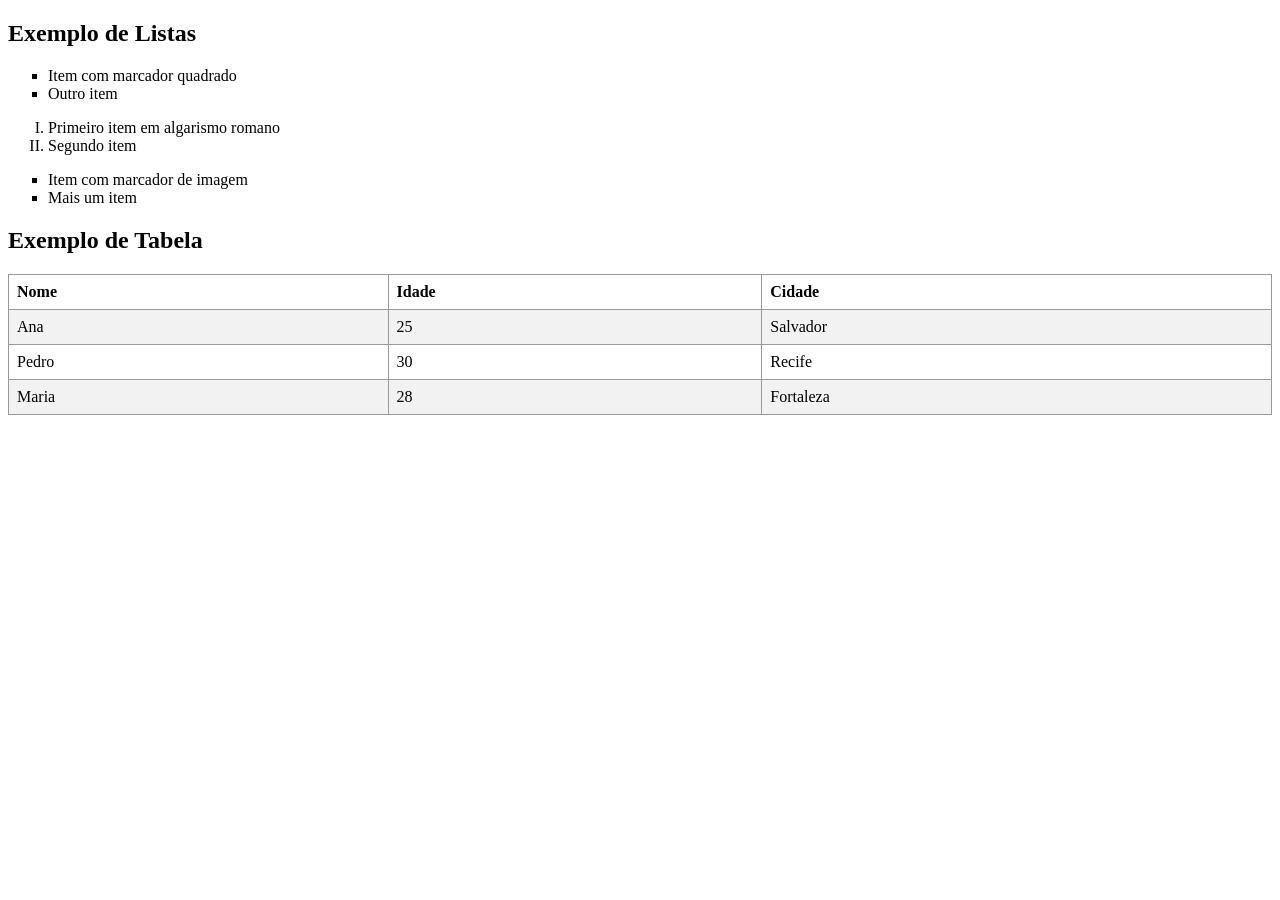
==== CSS-02/index.html @ 4fc199af "CSS-01.2" ====
<!DOCTYPE html>
<html lang="en">

<head>
    <meta charset="UTF-8">
    <meta name="viewport" content="width=device-width, initial-scale=1.0">
    <title> CSS em Listas e Tabelas </title>
    <link rel="stylesheet" href="style.css">
</head>

<body>
    <h2>Exemplo de Listas</h2>
    <ul class="lista1">
        <li>Item com marcador quadrado</li>
        <li>Outro item</li>
    </ul>
    <ol class="lista2">
        <li>Primeiro item em algarismo romano</li>
        <li>Segundo item</li>
    </ol>
    <ul class="lista1">
        <li>Item com marcador de imagem</li>
        <li>Mais um item</li>
    </ul>

    <h2>Exemplo de Tabela</h2>
    <table class="tabela">
        <tr>
            <th>Nome</th>
            <th>Idade</th>
            <th>Cidade</th>
        </tr>
        <tr>
            <td>Ana</td>
            <td>25</td>
            <td>Salvador</td>
        </tr>
        <tr>
            <td>Pedro</td>
            <td>30</td>
            <td>Recife</td>
        </tr>
        <tr>
            <td>Maria</td>
            <td>28</td>
            <td>Fortaleza</td>
        </tr>
    </table>


</body>

</html>
---- CSS-02/style.css ----
.lista1 {
list-style-type: square; /* marcador quadrado */
}
.lista2 {
list-style-type: upper-roman; /* algarismos romanos */
}
.lista3 {
list-style-image: url("icone.png"); /* marcador com
imagem */
}

.tabela {
border-collapse: collapse; /* une bordas adjacentes */
width: 100%;
}
.tabela th, .tabela td {
border: 1px solid #999;
padding: 8px;
text-align: left;
}
.tabela tr:nth-child(even) {
background-color: #f2f2f2; /* linhas alternadas */
}
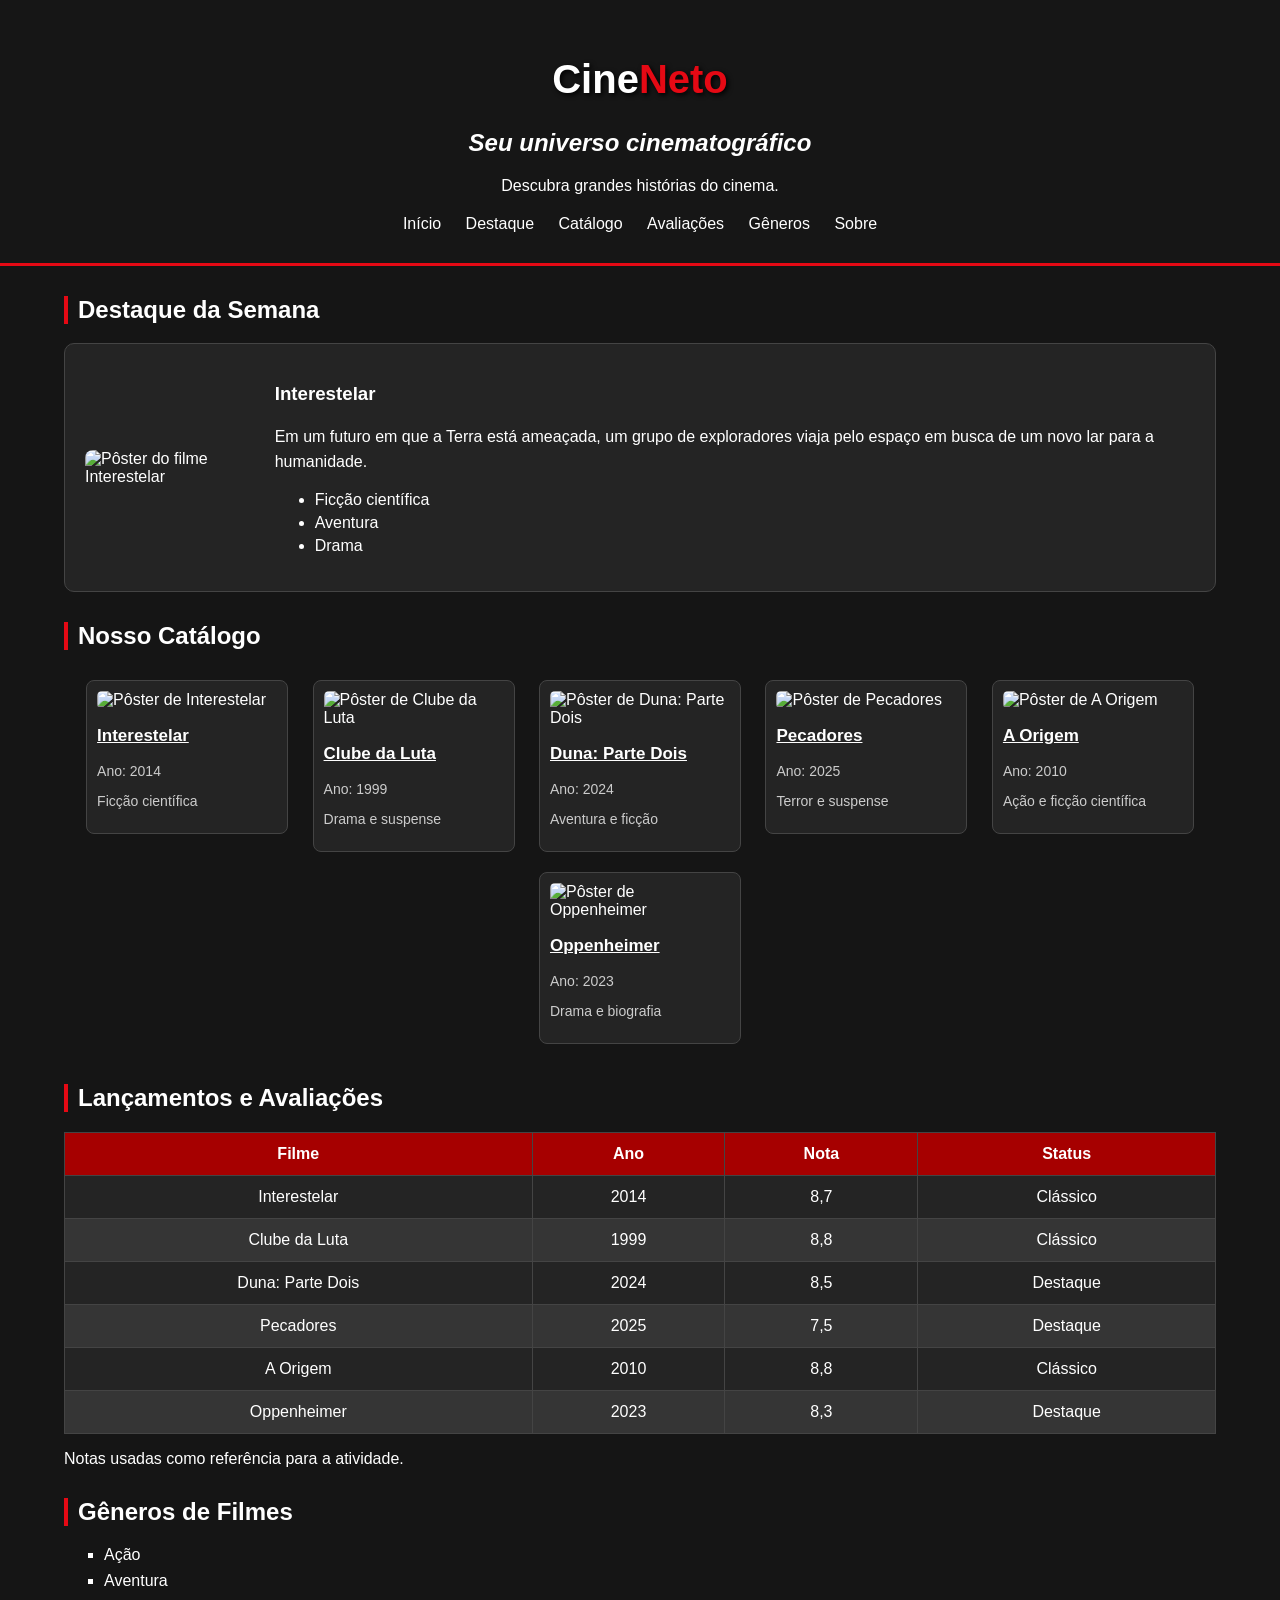
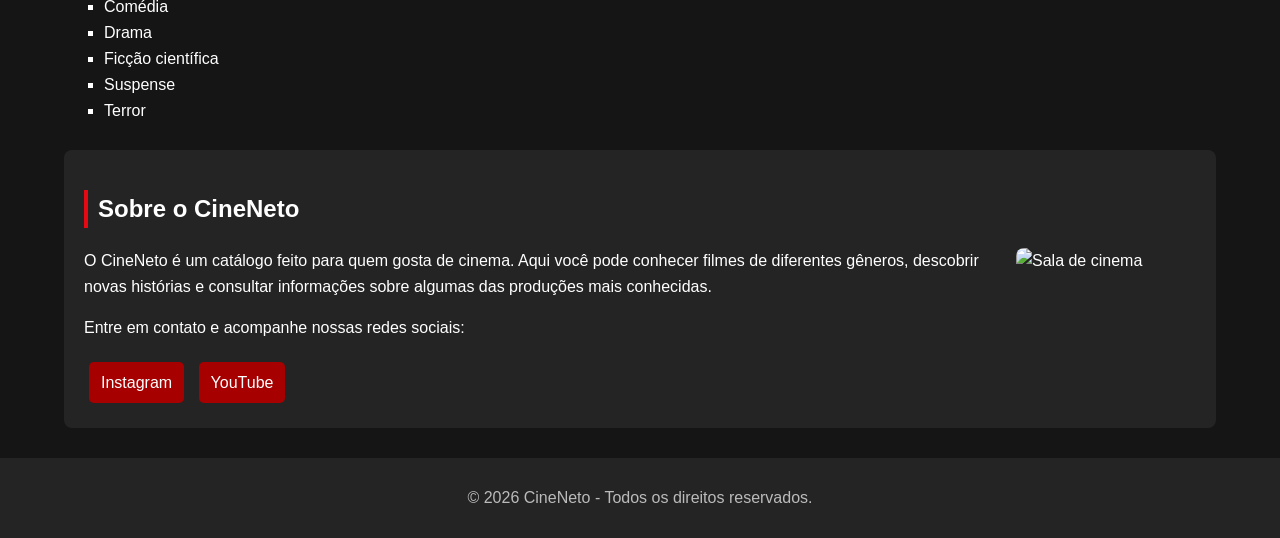
==== commit 9f0049d7: "CSS2 código do CSS2" ====
--- a/CSS-02/index.html
+++ b/CSS-02/index.html
@@ -1,53 +1,212 @@
+
 <!DOCTYPE html>
-<html lang="en">
-
+<html lang="pt-BR">
 <head>
     <meta charset="UTF-8">
     <meta name="viewport" content="width=device-width, initial-scale=1.0">
-    <title> CSS em Listas e Tabelas </title>
+    <title>CineNeto - Catálogo de Filmes</title>
     <link rel="stylesheet" href="style.css">
 </head>
-
 <body>
-    <h2>Exemplo de Listas</h2>
-    <ul class="lista1">
-        <li>Item com marcador quadrado</li>
-        <li>Outro item</li>
-    </ul>
-    <ol class="lista2">
-        <li>Primeiro item em algarismo romano</li>
-        <li>Segundo item</li>
-    </ol>
-    <ul class="lista1">
-        <li>Item com marcador de imagem</li>
-        <li>Mais um item</li>
-    </ul>
-
-    <h2>Exemplo de Tabela</h2>
-    <table class="tabela">
-        <tr>
-            <th>Nome</th>
-            <th>Idade</th>
-            <th>Cidade</th>
-        </tr>
-        <tr>
-            <td>Ana</td>
-            <td>25</td>
-            <td>Salvador</td>
-        </tr>
-        <tr>
-            <td>Pedro</td>
-            <td>30</td>
-            <td>Recife</td>
-        </tr>
-        <tr>
-            <td>Maria</td>
-            <td>28</td>
-            <td>Fortaleza</td>
-        </tr>
-    </table>
-
+
+    <header id="inicio">
+        <h1>Cine<span>Neto</span></h1>
+        <h2>Seu universo cinematográfico</h2>
+        <p>Descubra grandes histórias do cinema.</p>
+
+        <nav>
+            <a href="#inicio">Início</a>
+            <a href="#destaque">Destaque</a>
+            <a href="#catalogo">Catálogo</a>
+            <a href="#lancamentos">Avaliações</a>
+            <a href="#generos">Gêneros</a>
+            <a href="#sobre">Sobre</a>
+        </nav>
+    </header>
+
+    <main>
+
+       
+        <section id="destaque">
+            <h2>Destaque da Semana</h2>
+
+            <div class="destaque">
+                <img
+                    src="https://image.tmdb.org/t/p/w500/gEU2QniE6E77NI6lCU6MxlNBvIx.jpg"
+                    alt="Pôster do filme Interestelar">
+
+                <div>
+                    <h3>Interestelar</h3>
+
+                    <p>
+                        Em um futuro em que a Terra está ameaçada,
+                        um grupo de exploradores viaja pelo espaço
+                        em busca de um novo lar para a humanidade.
+                    </p>
+
+                    <ul>
+                        <li>Ficção científica</li>
+                        <li>Aventura</li>
+                        <li>Drama</li>
+                    </ul>
+                </div>
+            </div>
+        </section>
+
+      
+        <section id="catalogo">
+            <h2>Nosso Catálogo</h2>
+
+            <div class="filmes">
+
+                <div class="card">
+                    <img src="https://image.tmdb.org/t/p/w500/gEU2QniE6E77NI6lCU6MxlNBvIx.jpg"
+                         alt="Pôster de Interestelar">
+                    <h3><a href="https://www.imdb.com/title/tt0816692/" target="_blank">Interestelar</a></h3>
+                    <p>Ano: 2014</p>
+                    <p>Ficção científica</p>
+                </div>
+
+                <div class="card">
+                    <img src="https://image.tmdb.org/t/p/w500/bptfVGEQuv6vDTIMVCHjJ9Dz8PX.jpg"
+                         alt="Pôster de Clube da Luta">
+                    <h3><a href="https://www.imdb.com/title/tt0137523/" target="_blank">Clube da Luta</a></h3>
+                    <p>Ano: 1999</p>
+                    <p>Drama e suspense</p>
+                </div>
+
+                <div class="card">
+                    <img src="https://image.tmdb.org/t/p/w500/1pdfLvkbY9ohJlCjQH2CZjjYVvJ.jpg"
+                         alt="Pôster de Duna: Parte Dois">
+                    <h3><a href="https://www.imdb.com/title/tt15239678/" target="_blank">Duna: Parte Dois</a></h3>
+                    <p>Ano: 2024</p>
+                    <p>Aventura e ficção</p>
+                </div>
+
+                <div class="card">
+                    <img src="https://image.tmdb.org/t/p/w500/yqsCU5XOP2mkbFamzAqbqntmfav.jpg"
+                         alt="Pôster de Pecadores">
+                    <h3><a href="https://www.imdb.com/title/tt31193180/" target="_blank">Pecadores</a></h3>
+                    <p>Ano: 2025</p>
+                    <p>Terror e suspense</p>
+                </div>
+
+                <div class="card">
+                    <img src="https://image.tmdb.org/t/p/w500/oYuLEt3zVCKq57qu2F8dT7NIa6f.jpg"
+                         alt="Pôster de A Origem">
+                    <h3><a href="https://www.imdb.com/title/tt1375666/" target="_blank">A Origem</a></h3>
+                    <p>Ano: 2010</p>
+                    <p>Ação e ficção científica</p>
+                </div>
+
+                <div class="card">
+                    <img src="https://image.tmdb.org/t/p/w500/ptpr0kGAckfQkJeJIt8st5dglvd.jpg"
+                         alt="Pôster de Oppenheimer">
+                    <h3><a href="https://www.imdb.com/title/tt15398776/" target="_blank">Oppenheimer</a></h3>
+                    <p>Ano: 2023</p>
+                    <p>Drama e biografia</p>
+                </div>
+
+            </div>
+        </section>
+
+        
+        <section id="lancamentos">
+            <h2>Lançamentos e Avaliações</h2>
+
+            <table>
+                <thead>
+                    <tr>
+                        <th>Filme</th>
+                        <th>Ano</th>
+                        <th>Nota</th>
+                        <th>Status</th>
+                    </tr>
+                </thead>
+
+                <tbody>
+                    <tr>
+                        <td>Interestelar</td>
+                        <td>2014</td>
+                        <td>8,7</td>
+                        <td>Clássico</td>
+                    </tr>
+                    <tr>
+                        <td>Clube da Luta</td>
+                        <td>1999</td>
+                        <td>8,8</td>
+                        <td>Clássico</td>
+                    </tr>
+                    <tr>
+                        <td>Duna: Parte Dois</td>
+                        <td>2024</td>
+                        <td>8,5</td>
+                        <td>Destaque</td>
+                    </tr>
+                    <tr>
+                        <td>Pecadores</td>
+                        <td>2025</td>
+                        <td>7,5</td>
+                        <td>Destaque</td>
+                    </tr>
+                    <tr>
+                        <td>A Origem</td>
+                        <td>2010</td>
+                        <td>8,8</td>
+                        <td>Clássico</td>
+                    </tr>
+                    <tr>
+                        <td>Oppenheimer</td>
+                        <td>2023</td>
+                        <td>8,3</td>
+                        <td>Destaque</td>
+                    </tr>
+                </tbody>
+            </table>
+            <p class="nota">Notas usadas como referência para a atividade.</p>
+        </section>
+
+        
+        <section id="generos">
+            <h2>Gêneros de Filmes</h2>
+
+            <ul class="generos">
+                <li>Ação</li>
+                <li>Aventura</li>
+                <li>Comédia</li>
+                <li>Drama</li>
+                <li>Ficção científica</li>
+                <li>Suspense</li>
+                <li>Terror</li>
+            </ul>
+        </section>
+
+        
+        <section id="sobre">
+            <h2>Sobre o CineNeto</h2>
+
+            <img class="imagem-sobre"
+                 src="https://images.unsplash.com/photo-1489599849927-2ee91cede3ba?auto=format&fit=crop&w=400&q=80"
+                 alt="Sala de cinema">
+
+            <p>
+                O CineNeto é um catálogo feito para quem gosta de cinema.
+                Aqui você pode conhecer filmes de diferentes gêneros,
+                descobrir novas histórias e consultar informações sobre
+                algumas das produções mais conhecidas.
+            </p>
+
+            <p>Entre em contato e acompanhe nossas redes sociais:</p>
+
+            <a class="rede" href="https://www.instagram.com/" target="_blank">Instagram</a>
+            <a class="rede" href="https://www.youtube.com/" target="_blank">YouTube</a>
+        </section>
+
+    </main>
+
+    <footer>
+        <p>&copy; 2026 CineNeto - Todos os direitos reservados.</p>
+    </footer>
 
 </body>
-
-</html>+</html>
--- a/CSS-02/style.css
+++ b/CSS-02/style.css
@@ -1,23 +1,230 @@
-.lista1 {
-list-style-type: square; /* marcador quadrado */
-}
-.lista2 {
-list-style-type: upper-roman; /* algarismos romanos */
-}
-.lista3 {
-list-style-image: url("icone.png"); /* marcador com
-imagem */
-}
-
-.tabela {
-border-collapse: collapse; /* une bordas adjacentes */
-width: 100%;
-}
-.tabela th, .tabela td {
-border: 1px solid #999;
-padding: 8px;
-text-align: left;
-}
-.tabela tr:nth-child(even) {
-background-color: #f2f2f2; /* linhas alternadas */
-}+body {
+    background-color: #151515;
+    color: white;
+    font-family: Arial, sans-serif;
+    margin: 0;
+}
+
+header {
+    background-color: #242424;
+    background-image: linear-gradient(
+        rgba(0, 0, 0, 0.4),
+        rgba(0, 0, 0, 0.4)
+    );
+    text-align: center;
+    padding: 30px 20px;
+    border-bottom: 3px solid #e50914;
+}
+
+h1 {
+    color: rgb(255, 255, 255);
+    font-size: 40px;
+    text-shadow: 2px 2px 5px black;
+}
+
+h1 span {
+    color: #e50914;
+}
+
+header h2 {
+    font-style: italic;
+}
+
+nav {
+    margin-top: 20px;
+}
+
+nav a {
+    color: white;
+    text-decoration: none;
+    margin: 10px;
+}
+
+nav a:hover {
+    color: #e50914;
+}
+
+
+
+main {
+    width: 90%;
+    margin: auto;
+}
+
+section {
+    margin: 30px 0;
+}
+
+section h2 {
+    border-left: 4px solid #e50914;
+    padding-left: 10px;
+}
+
+
+.destaque {
+    display: flex;
+    align-items: center;
+    gap: 20px;
+    background-color: #242424;
+    padding: 20px;
+    border: 1px solid #444;
+    border-radius: 10px;
+}
+
+.destaque img {
+    width: 180px;
+    border-radius: 8px;
+}
+
+.destaque p {
+    line-height: 1.6;
+}
+
+.destaque li {
+    margin: 5px 0;
+}
+
+
+.filmes {
+    text-align: center;
+}
+
+.card {
+    display: inline-block;
+    vertical-align: top;
+    width: 180px;
+    margin: 10px;
+    padding: 10px;
+    background-color: #242424;
+    border: 1px solid #444;
+    border-radius: 8px;
+    text-align: left;
+}
+
+.card img {
+    width: 100%;
+    height: 250px;
+    object-fit: cover;
+    border-radius: 5px;
+}
+
+.card h3 {
+    font-size: 17px;
+}
+
+.card a {
+    color: white;
+}
+
+.card a:hover {
+    color: #e50914;
+}
+
+.card p {
+    color: #cccccc;
+    font-size: 14px;
+}
+
+
+table {
+    width: 100%;
+    border-collapse: collapse;
+    background-color: #242424;
+}
+
+th,
+td {
+    border: 1px solid #444;
+    padding: 12px;
+    text-align: center;
+}
+
+th {
+    background-color: #a60000;
+}
+
+tbody tr:nth-child(even) {
+    background-color: #353535;
+}
+
+.nota {
+    .nota {
+    font-size: 12px;
+    color: #bbb;
+    visibility: visible;
+}
+}
+
+.generos {
+    list-style-type: square;
+}
+
+.generos li {
+    margin: 8px 0;
+}
+
+
+#sobre {
+    background-color: #242424;
+    padding: 20px;
+    border-radius: 8px;
+    line-height: 1.6;
+}
+
+.imagem-sobre {
+    float: right;
+    width: 180px;
+    margin: 0 0 15px 15px;
+    border-radius: 8px;
+}
+
+.rede {
+    display: inline-block;
+    color: white;
+    background-color: #a60000;
+    padding: 8px 12px;
+    margin: 5px;
+    border-radius: 5px;
+    text-decoration: none;
+}
+
+.rede:hover,
+.rede:focus {
+    background-color: #e50914;
+    text-decoration: underline;
+}
+
+
+footer {
+    background-color: #242424;
+    text-align: center;
+    padding: 15px;
+    color: #bbbbbb;
+}
+
+
+@media (max-width: 600px) {
+    .destaque {
+        flex-direction: column;
+        align-items: flex-start;
+    }
+
+    nav a {
+        display: inline-block;
+        margin: 5px;
+    }
+
+    .imagem-sobre {
+        width: 120px;
+    }
+
+    table {
+        font-size: 12px;
+    }
+
+    th,
+    td {
+        padding: 6px;
+    }
+}
+
